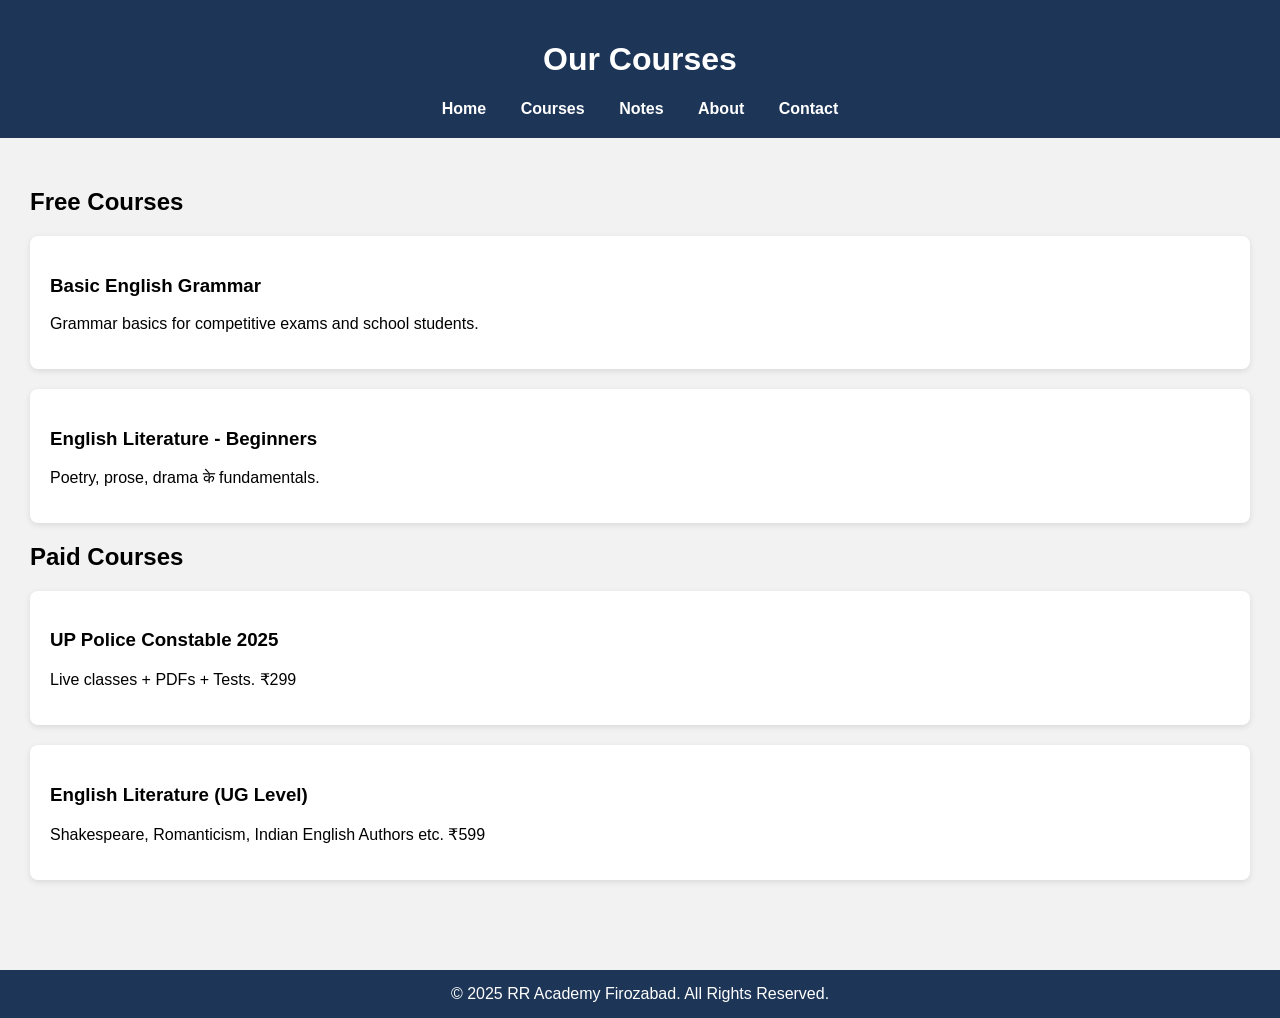
==== courses.html @ b49cbb49 "Add files via upload" ====
<!DOCTYPE html>
<html lang="en">
<head>
  <meta charset="UTF-8">
  <title>Courses - RR Academy</title>
  <link rel="stylesheet" href="style.css">
</head>
<body>
  <header>
    <h1>Our Courses</h1>
    <nav>
      <a href="index.html">Home</a>
      <a href="courses.html">Courses</a>
      <a href="notes.html">Notes</a>
      <a href="about.html">About</a>
      <a href="contact.html">Contact</a>
    </nav>
  </header>
  <main>
    <section>
      <h2>Free Courses</h2>
      <div class="course-box">
        <h3>Basic English Grammar</h3>
        <p>Grammar basics for competitive exams and school students.</p>
      </div>
      <div class="course-box">
        <h3>English Literature - Beginners</h3>
        <p>Poetry, prose, drama के fundamentals.</p>
      </div>
      <h2>Paid Courses</h2>
      <div class="course-box">
        <h3>UP Police Constable 2025</h3>
        <p>Live classes + PDFs + Tests. ₹299</p>
      </div>
      <div class="course-box">
        <h3>English Literature (UG Level)</h3>
        <p>Shakespeare, Romanticism, Indian English Authors etc. ₹599</p>
      </div>
    </section>
  </main>
  <footer>
    &copy; 2025 RR Academy Firozabad. All Rights Reserved.
  </footer>
</body>
</html>
---- style.css ----
body {
  font-family: Arial, sans-serif;
  margin: 0;
  background: #f2f2f2;
}
header {
  background: #1d3557;
  color: white;
  padding: 20px;
  text-align: center;
}
nav a {
  color: white;
  margin: 0 15px;
  text-decoration: none;
  font-weight: bold;
}
main {
  padding: 30px;
}
.course-box {
  background: white;
  padding: 20px;
  margin: 20px 0;
  border-radius: 8px;
  box-shadow: 0 2px 6px rgba(0,0,0,0.1);
}
footer {
  background: #1d3557;
  color: white;
  text-align: center;
  padding: 15px;
  margin-top: 40px;
}
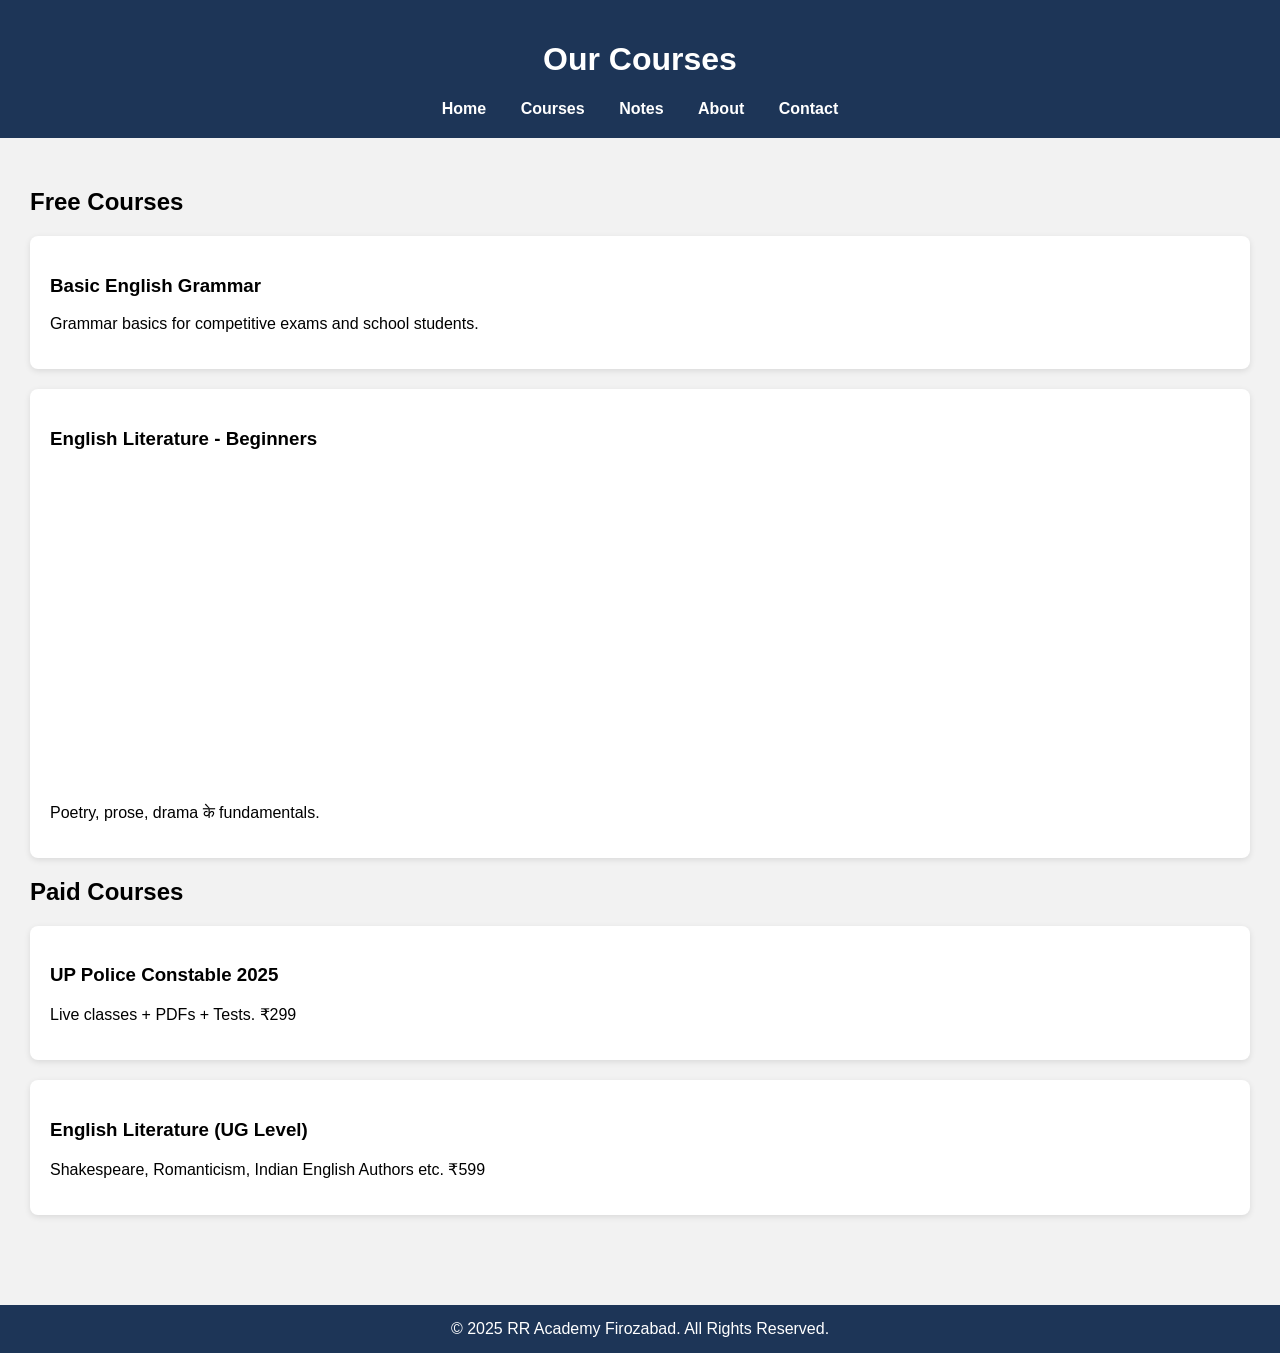
==== commit 958d413d: "Update courses.html" ====
--- a/courses.html
+++ b/courses.html
@@ -25,6 +25,7 @@
       </div>
       <div class="course-box">
         <h3>English Literature - Beginners</h3>
+        <iframe width="560" height="315" src="https://www.youtube.com/embed/qUnRuXXdP1o?si=xLqYq-BI8e5PEnu4" title="YouTube video player" frameborder="0" allow="accelerometer; autoplay; clipboard-write; encrypted-media; gyroscope; picture-in-picture; web-share" referrerpolicy="strict-origin-when-cross-origin" allowfullscreen></iframe>
         <p>Poetry, prose, drama के fundamentals.</p>
       </div>
       <h2>Paid Courses</h2>
